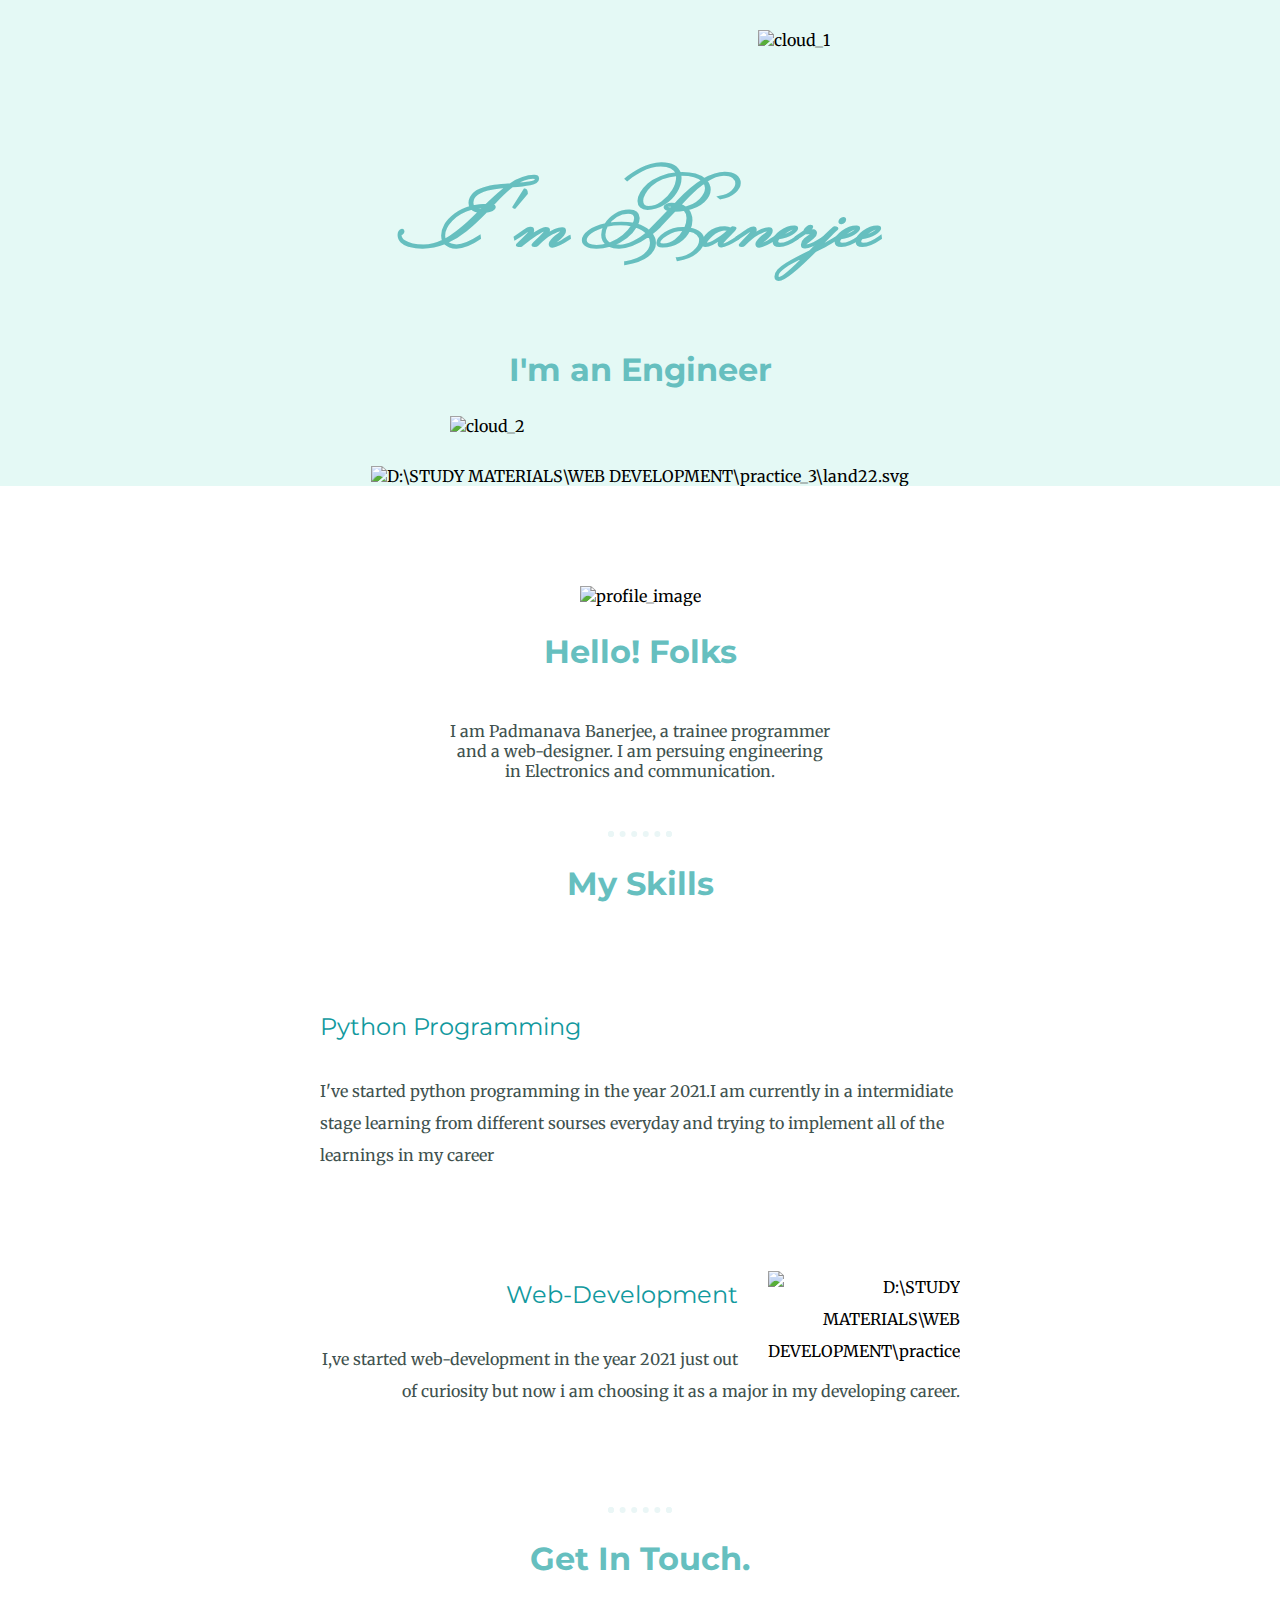
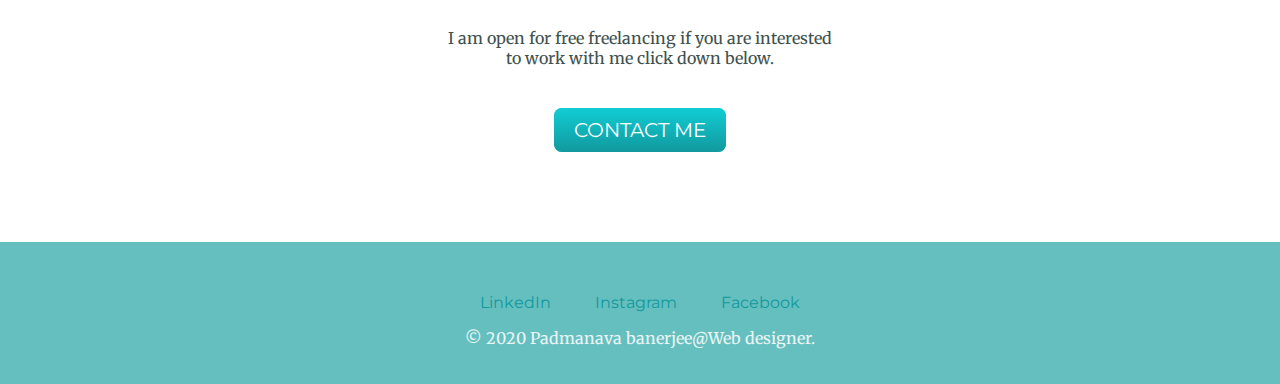
==== index.html @ 213608fd "Update index.html" ====
<!DOCTYPE html>
<html lang="en" dir="ltr">

<head>
  <meta charset="utf-8">
  <title>Mr_Banerjee</title>
  <link rel="stylesheet" href="styles.css">
  <link rel="preconnect" href="https://fonts.googleapis.com">
<link rel="preconnect" href="https://fonts.gstatic.com" crossorigin>
<link href="https://fonts.googleapis.com/css2?family=Merriweather&family=Monsieur+La+Doulaise&family=Montserrat&display=swap" rel="stylesheet">
</head>

<body>
  <div class="upper-compartment">
    <img class="top_cloud" src="D:\STUDY MATERIALS\WEB DEVELOPMENT\practice_3\cloud.png" alt="cloud_1">
    <h1>I'm Banerjee</h1>
    <h2>I'm an Engineer</h2>
    <img class="bottom_cloud" src="D:\STUDY MATERIALS\WEB DEVELOPMENT\practice_3\cloud.png" alt="cloud_2">
    <img class="mountain" alt="D:\STUDY MATERIALS\WEB DEVELOPMENT\practice_3\land22.svg" src="https://web.archive.org/web/20180819202235/http://seanhalpin.io/assets/img/content/home/masthead/land.svg">
  </div>
    <div class="middle_compartment">
      <div class="profile">
        <img class="me" src="D:\STUDY MATERIALS\WEB DEVELOPMENT\practice_3\apple-touch-icon.png" alt="profile_image">
        <h2>Hello! Folks</h2>
        <p class="bio">I am Padmanava Banerjee, a trainee programmer and a web-designer. I am persuing engineering in Electronics and communication.</p>
      </div>
       <hr>
      <div class="My_skills">
        <h2>My Skills</h2>
        <div class="skills_row_1">
          <img class="py_d" src="https://media1.giphy.com/media/KAq5w47R9rmTuvWOWa/200.webp?cid=ecf05e47uizwfgu4tbtfwuw623d7wve5tmrl45kzih86tksw&rid=200.webp&ct=g"  alt="">
          <h3>Python Programming</h3>
          <p>I've started python programming in the year 2021.I am currently in a intermidiate stage learning from different sourses everyday and trying to implement all of the learnings in my career</p>
        </div>
        <div class="skills_row_2">
          <img class="web_d" src="https://cdn1.iconfinder.com/data/icons/web-development-34/128/yumminky_development_27-128.png" alt="D:\STUDY MATERIALS\WEB DEVELOPMENT\practice_3\coding_computer_developer_development_web_icon.html">
          <h3>Web-Development</h3>
          <p>I,ve started web-development in the year 2021 just out of curiosity but now i am choosing it as a major in my developing career. </p>

        </div>

      </div>
      <hr>
      <div class="contact-me">
        <h2>Get In Touch.</h2>
        <p class="contact">I am open for free freelancing if you are interested to work with me click down below.</p>
        <a class="btn" href="mailto:padmanavabanerjee2016@gmail.com">CONTACT ME</a>
      </div>
   </div>


   <div class="bottom-compartment">
     <a class="footer-link" href="https://www.linkedin.com/">LinkedIn</a>
     <a class="footer-link" href="https://www.instagram.com/mr_banerjeeeee/">Instagram</a>
     <a class="footer-link" href="https://www.facebook.com/padmanava.banerjee.7">Facebook</a>
     <p class="copyright">© 2020 Padmanava banerjee@Web designer.</p>
   </div>

</body>

</html>
---- styles.css ----
body{
  margin:0;
  text-align: center;
  font-family: 'Merriweather', serif;
}
hr{
  border: dotted #EAF6F6 6px;
  border-bottom: none;

  width:4%;


}

h1{
  font-size: 90px;
  margin-top: 0;
  font-family: 'Monsieur La Doulaise', cursive;
  color:#66BFBF;

}

h2{
  font-family: 'Montserrat', sans-serif;
  font-size: 2rem;
  color:#66BFBF;


}
h3{
  font-family: 'Montserrat', sans-serif;
  font-size: 1.5rem;
  color:#11999E;
  font-weight: normal;
}

a{
  color:#11999E;
  font-family: 'Montserrat', sans-serif;
  text-decoration: none;
  margin:10px 20px;
}
a:hover{
  color: #EAF6F6;
}
p{
  color:#40514E
}


.bio{
  width:30%;
  margin:50px auto;
}
.py_d{
  float:left;
  margin-right:30px;
}

.web_d{
  width: 30%;
  float: right;
  margin-left: 30px;
}

.skills_row_1{
  width: 50%;
  margin:100px auto 100px auto;
  text-align: left;
  line-height: 2;
}
.skills_row_2{
  width: 50%;
  margin:100px auto 100px auto;
  text-align: right;
  line-height: 2;
}
.upper-compartment{
  position:relative;
  padding-top:  150px;
  background-color: #E4F9F5;

}

.middle_compartment{
margin:100px 0;
}

.bottom-compartment{
  background-color: #66BFBF;
  padding:50px 0 20px;
}

.top_cloud{
  position: absolute;
  right:450px;
  top:30px;
}
.bottom_cloud{
  position:absolute;
  left:450px;
}

.mountain{
width: 80%;
margin-top: 50px;
}
.copyright{
  color:#EAF6F6;
}

.contact{
  width:30%;
  margin:50px auto;
}

.btn {
  background: #11CDD4;
  background-image: -webkit-linear-gradient(top, #11CDD4, #11999E);
  background-image: -moz-linear-gradient(top, #11CDD4, #11999E);
  background-image: -ms-linear-gradient(top, #11CDD4, #11999E);
  background-image: -o-linear-gradient(top, #11CDD4, #11999E);
  background-image: linear-gradient(to bottom, #11CDD4, #11999E);
  -webkit-border-radius: 8;
  -moz-border-radius: 8;
  border-radius: 8px;
  font-family: 'Montserrat', sans-serif;
  color: #ffffff;
  font-size: 20px;
  padding: 10px 20px 10px 20px;
  text-decoration: none;
}

.btn:hover {
  background: #30E3CB;
  background-image: -webkit-linear-gradient(top, #30E3CB, #2BC48D);
  background-image: -moz-linear-gradient(top, #30E3CB, #2BC48D);
  background-image: -ms-linear-gradient(top, #30E3CB, #2BC48D);
  background-image: -o-linear-gradient(top, #30E3CB, #2BC48D);
  background-image: linear-gradient(to bottom, #30E3CB, #2BC48D);
  text-decoration: none;
}
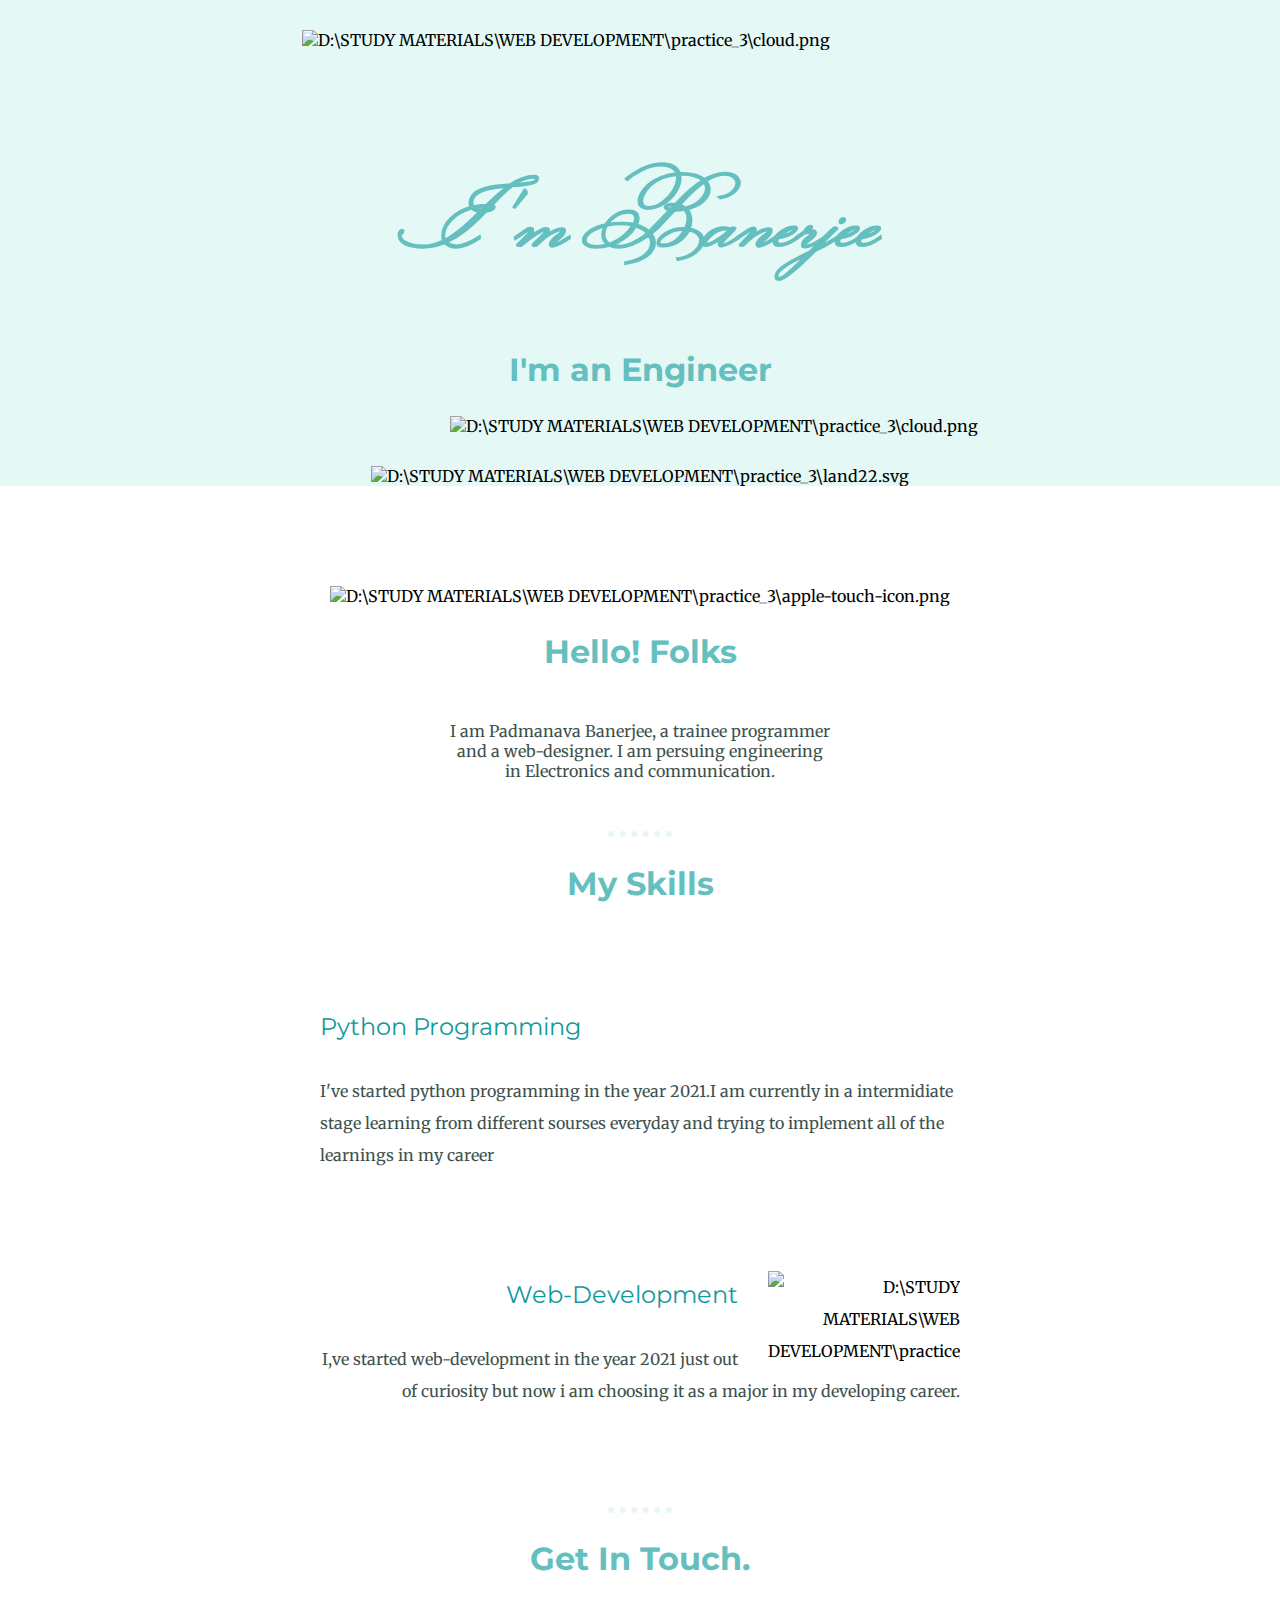
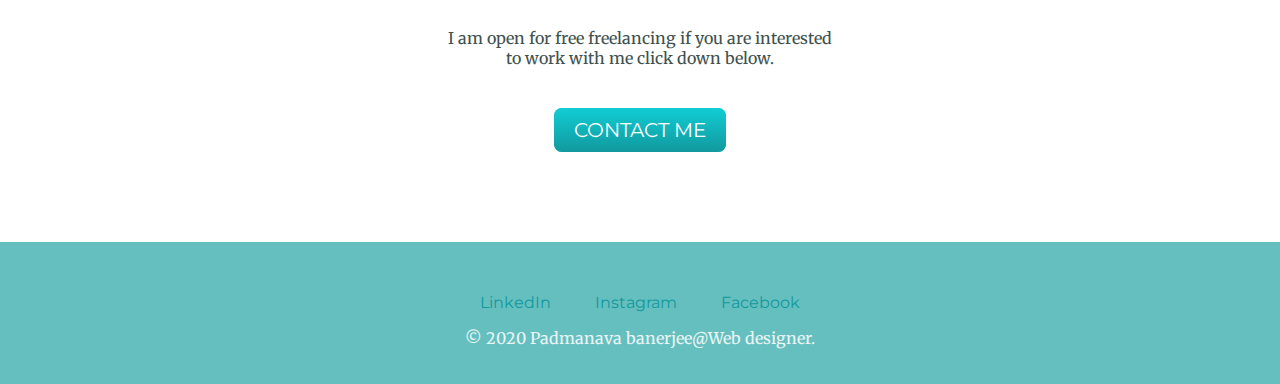
==== commit d8eeba98: "Update index.html" ====
--- a/index.html
+++ b/index.html
@@ -12,15 +12,15 @@
 
 <body>
   <div class="upper-compartment">
-    <img class="top_cloud" src="D:\STUDY MATERIALS\WEB DEVELOPMENT\practice_3\cloud.png" alt="cloud_1">
+    <img class="top_cloud" alt="D:\STUDY MATERIALS\WEB DEVELOPMENT\practice_3\cloud.png" src="https://ibb.co/BgJB5nB">
     <h1>I'm Banerjee</h1>
     <h2>I'm an Engineer</h2>
-    <img class="bottom_cloud" src="D:\STUDY MATERIALS\WEB DEVELOPMENT\practice_3\cloud.png" alt="cloud_2">
+    <img class="bottom_cloud" alt="D:\STUDY MATERIALS\WEB DEVELOPMENT\practice_3\cloud.png" src="https://ibb.co/BgJB5nB">
     <img class="mountain" alt="D:\STUDY MATERIALS\WEB DEVELOPMENT\practice_3\land22.svg" src="https://web.archive.org/web/20180819202235/http://seanhalpin.io/assets/img/content/home/masthead/land.svg">
   </div>
     <div class="middle_compartment">
       <div class="profile">
-        <img class="me" src="D:\STUDY MATERIALS\WEB DEVELOPMENT\practice_3\apple-touch-icon.png" alt="profile_image">
+        <img class="me" alt="D:\STUDY MATERIALS\WEB DEVELOPMENT\practice_3\apple-touch-icon.png" src="https://ibb.co/vXVKynK">
         <h2>Hello! Folks</h2>
         <p class="bio">I am Padmanava Banerjee, a trainee programmer and a web-designer. I am persuing engineering in Electronics and communication.</p>
       </div>
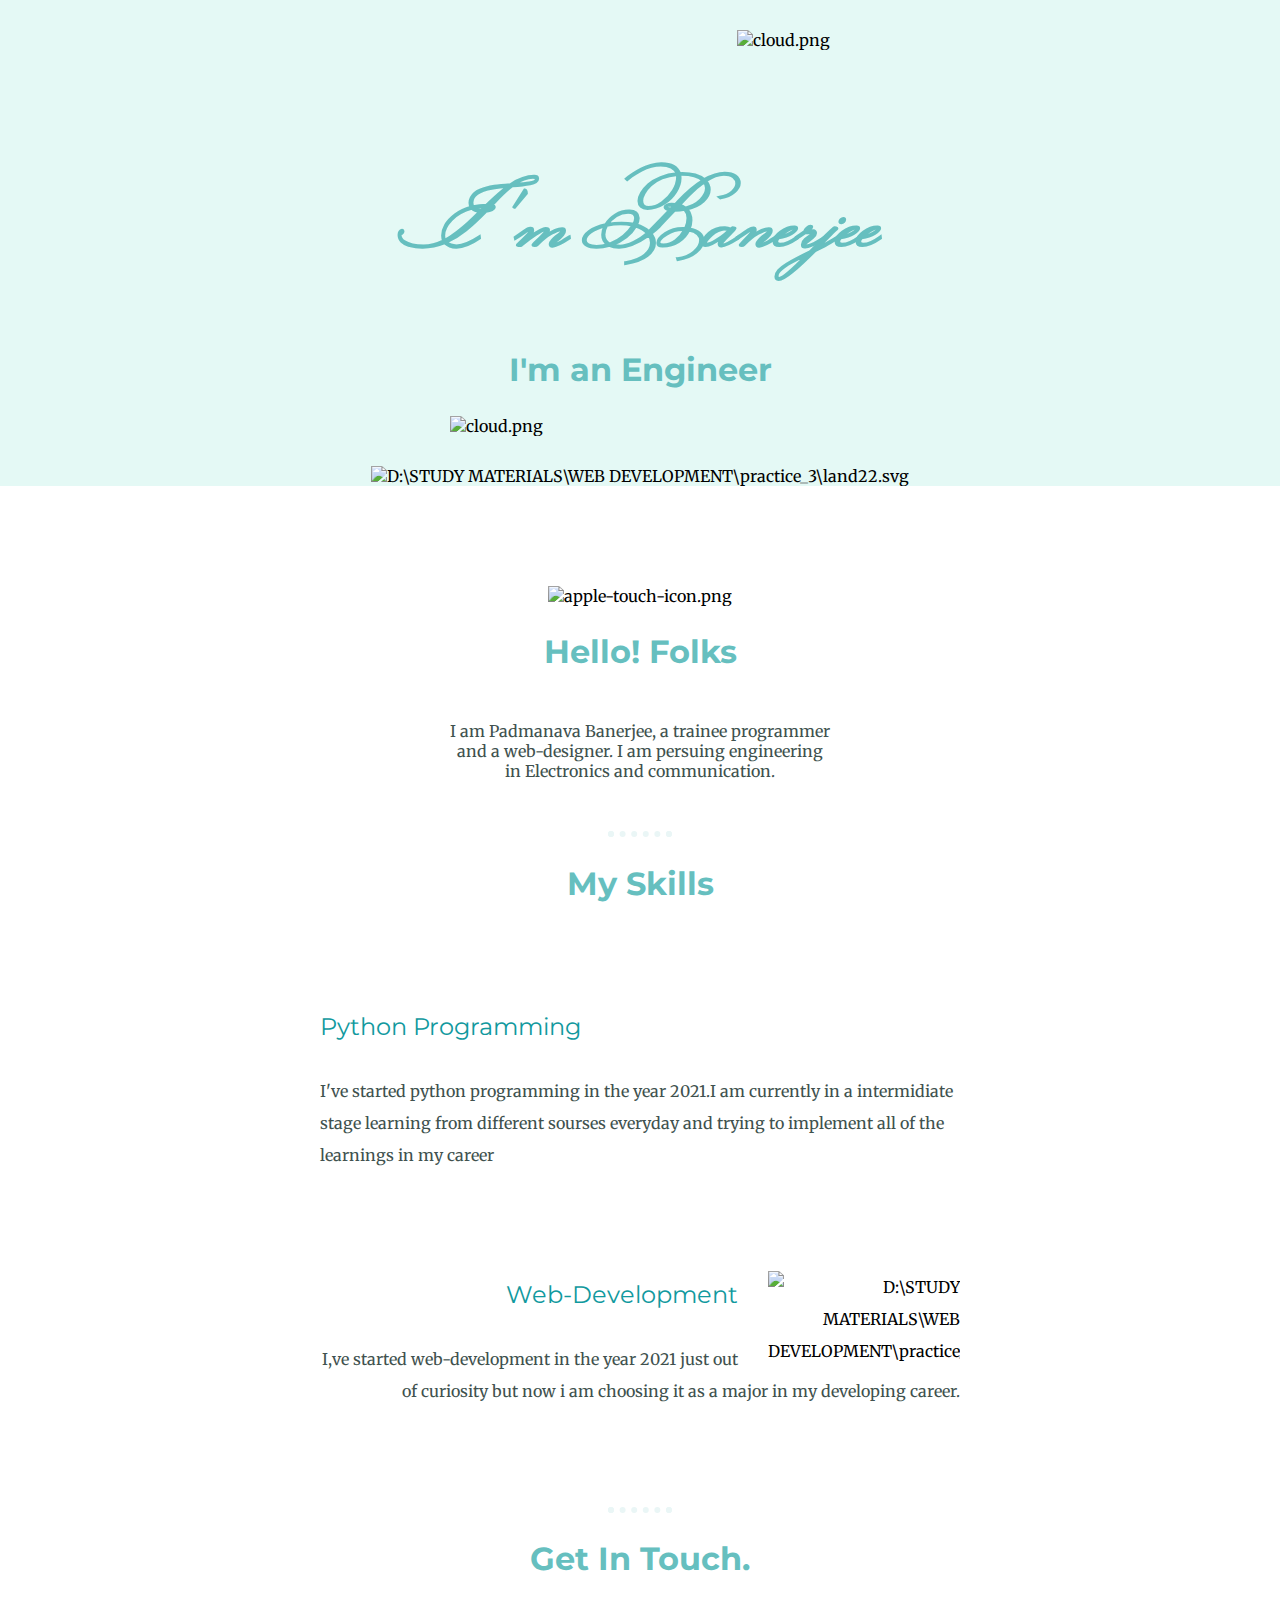
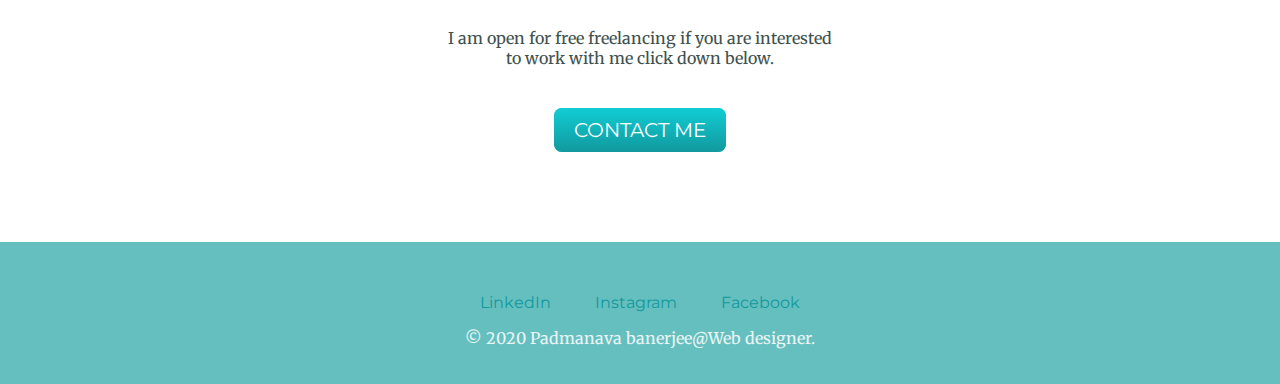
==== commit fc3a65cd: "Update index.html" ====
--- a/index.html
+++ b/index.html
@@ -12,15 +12,15 @@
 
 <body>
   <div class="upper-compartment">
-    <img class="top_cloud" alt="D:\STUDY MATERIALS\WEB DEVELOPMENT\practice_3\cloud.png" src="https://ibb.co/BgJB5nB">
+    <img class="top_cloud" alt="cloud.png" src="https://github.com/Banerjeehub/project_ii/blob/main/cloud.png?raw=true">
     <h1>I'm Banerjee</h1>
     <h2>I'm an Engineer</h2>
-    <img class="bottom_cloud" alt="D:\STUDY MATERIALS\WEB DEVELOPMENT\practice_3\cloud.png" src="https://ibb.co/BgJB5nB">
+    <img class="bottom_cloud" alt="cloud.png" src="https://github.com/Banerjeehub/project_ii/blob/main/cloud.png?raw=true">
     <img class="mountain" alt="D:\STUDY MATERIALS\WEB DEVELOPMENT\practice_3\land22.svg" src="https://web.archive.org/web/20180819202235/http://seanhalpin.io/assets/img/content/home/masthead/land.svg">
   </div>
     <div class="middle_compartment">
       <div class="profile">
-        <img class="me" alt="D:\STUDY MATERIALS\WEB DEVELOPMENT\practice_3\apple-touch-icon.png" src="https://ibb.co/vXVKynK">
+        <img class="me" alt="apple-touch-icon.png" src="https://ibb.co/vXVKynK">
         <h2>Hello! Folks</h2>
         <p class="bio">I am Padmanava Banerjee, a trainee programmer and a web-designer. I am persuing engineering in Electronics and communication.</p>
       </div>
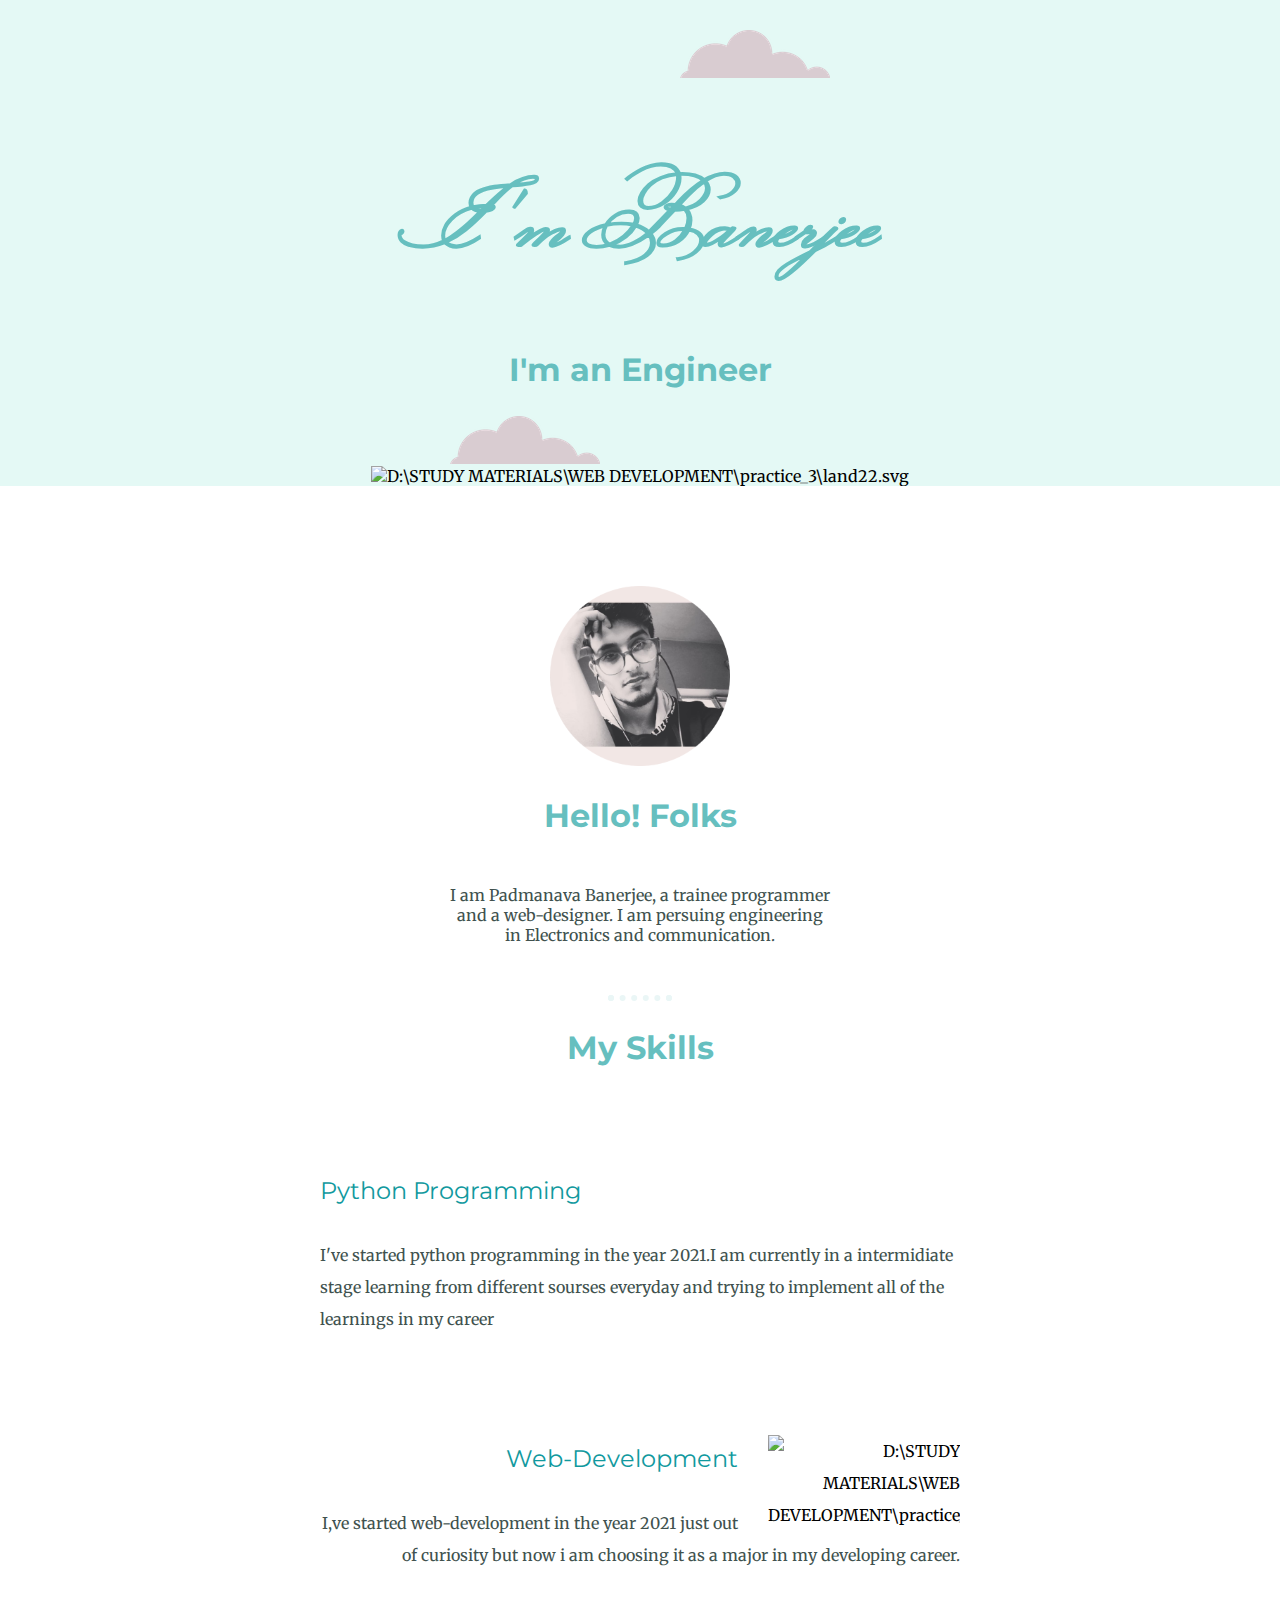
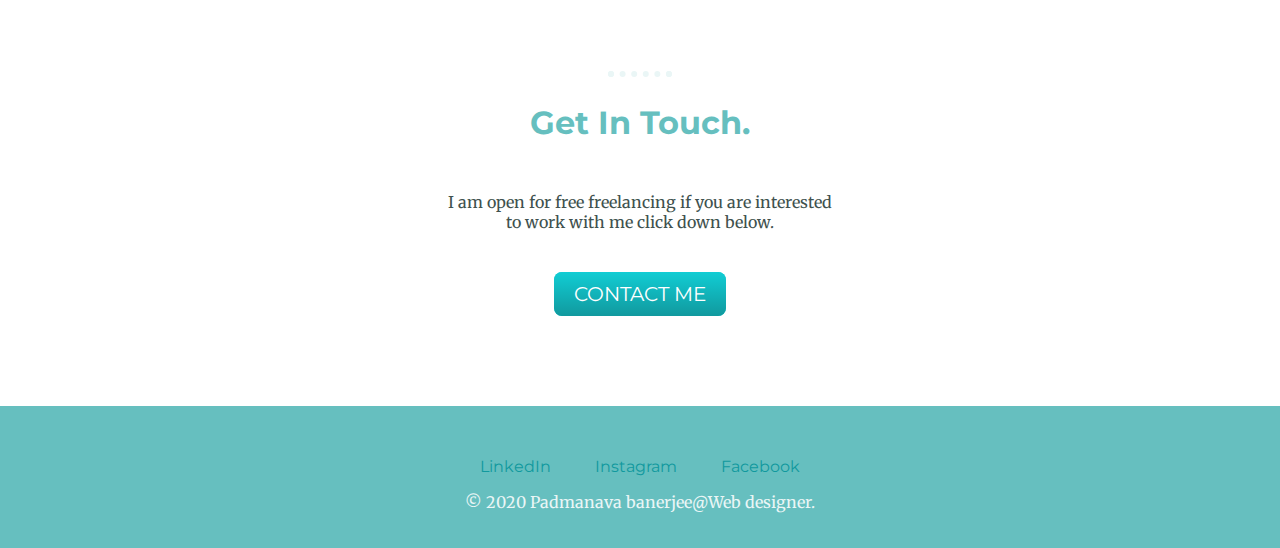
==== commit a44ee46e: "Update index.html" ====
--- a/index.html
+++ b/index.html
@@ -12,15 +12,15 @@
 
 <body>
   <div class="upper-compartment">
-    <img class="top_cloud" alt="cloud.png" src="https://github.com/Banerjeehub/project_ii/blob/main/cloud.png?raw=true">
+    <img class="top_cloud" src="cloud.png" alt="https://github.com/Banerjeehub/project_ii/blob/main/cloud.png?raw=true">
     <h1>I'm Banerjee</h1>
     <h2>I'm an Engineer</h2>
-    <img class="bottom_cloud" alt="cloud.png" src="https://github.com/Banerjeehub/project_ii/blob/main/cloud.png?raw=true">
+    <img class="bottom_cloud" src="cloud.png" alt="https://github.com/Banerjeehub/project_ii/blob/main/cloud.png?raw=true">
     <img class="mountain" alt="D:\STUDY MATERIALS\WEB DEVELOPMENT\practice_3\land22.svg" src="https://web.archive.org/web/20180819202235/http://seanhalpin.io/assets/img/content/home/masthead/land.svg">
   </div>
     <div class="middle_compartment">
       <div class="profile">
-        <img class="me" alt="apple-touch-icon.png" src="https://ibb.co/vXVKynK">
+        <img class="me" src="apple-touch-icon.png" alt="https://ibb.co/vXVKynK">
         <h2>Hello! Folks</h2>
         <p class="bio">I am Padmanava Banerjee, a trainee programmer and a web-designer. I am persuing engineering in Electronics and communication.</p>
       </div>
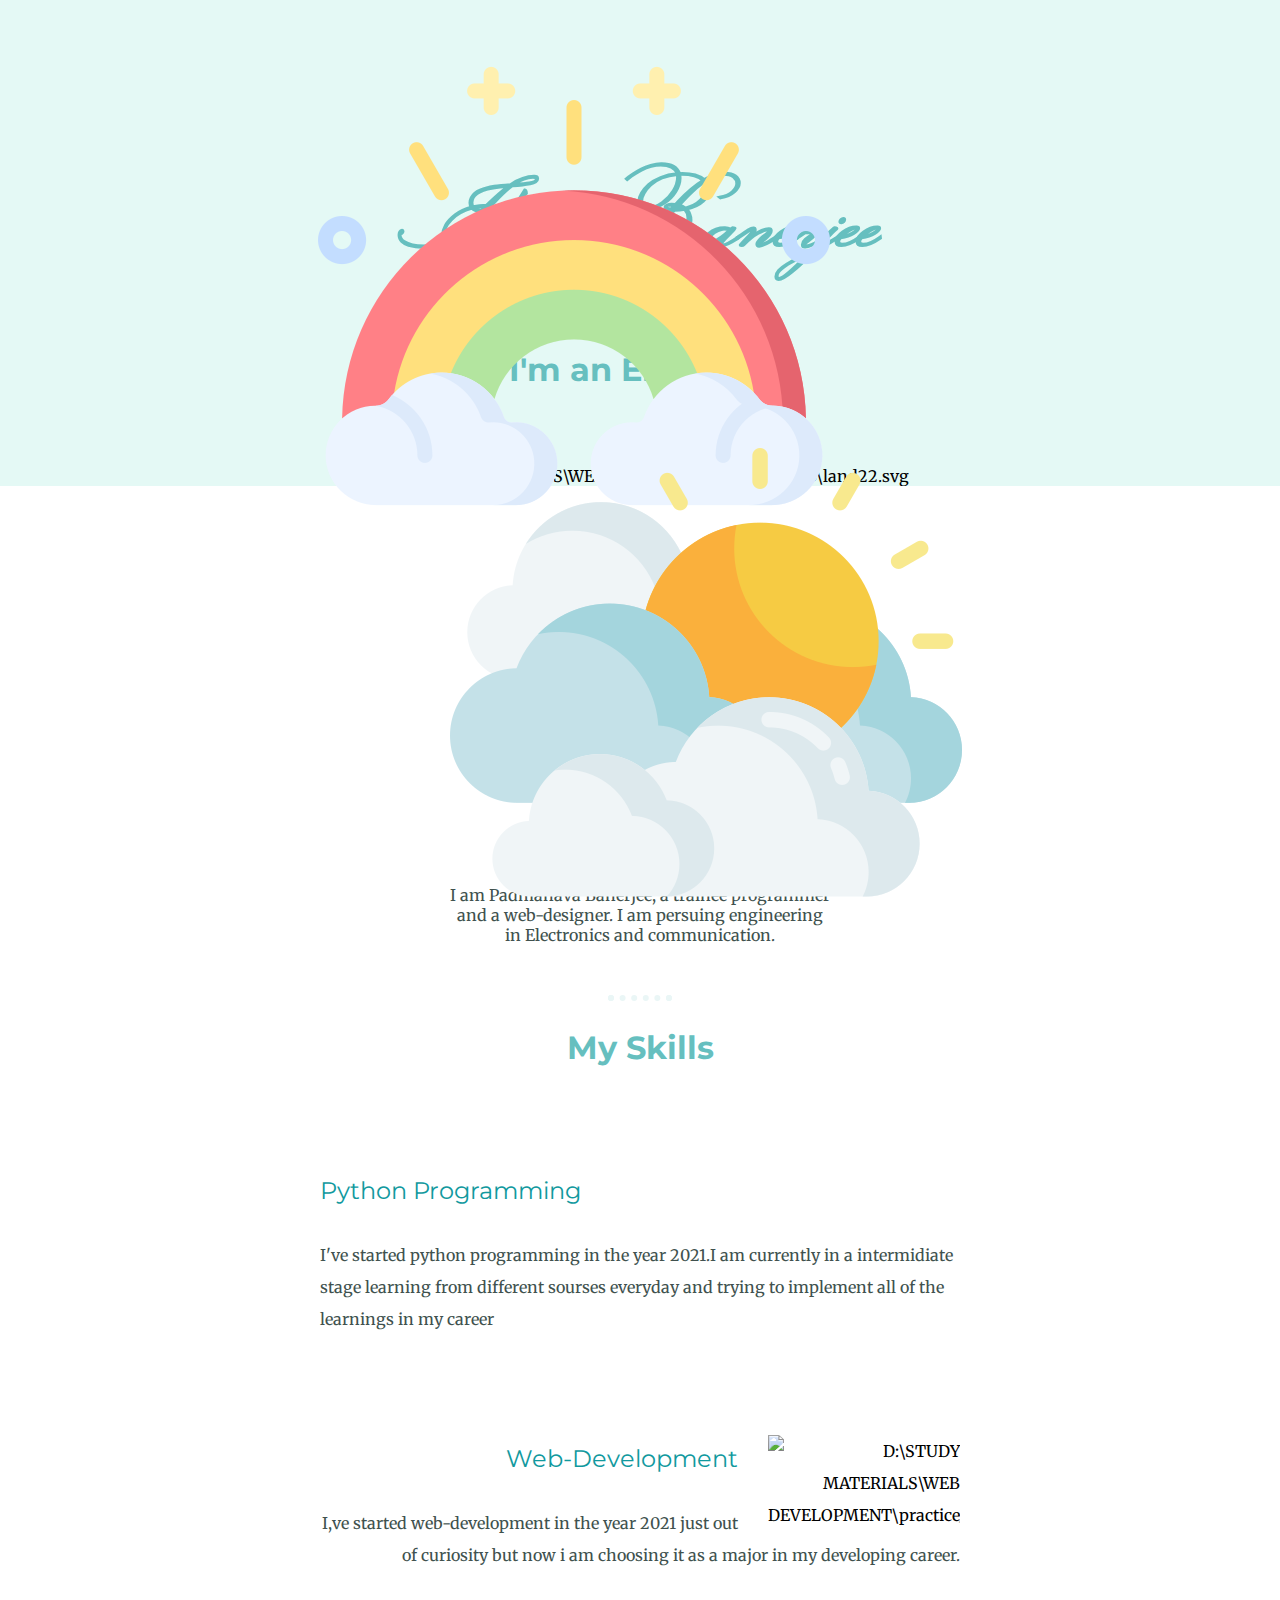
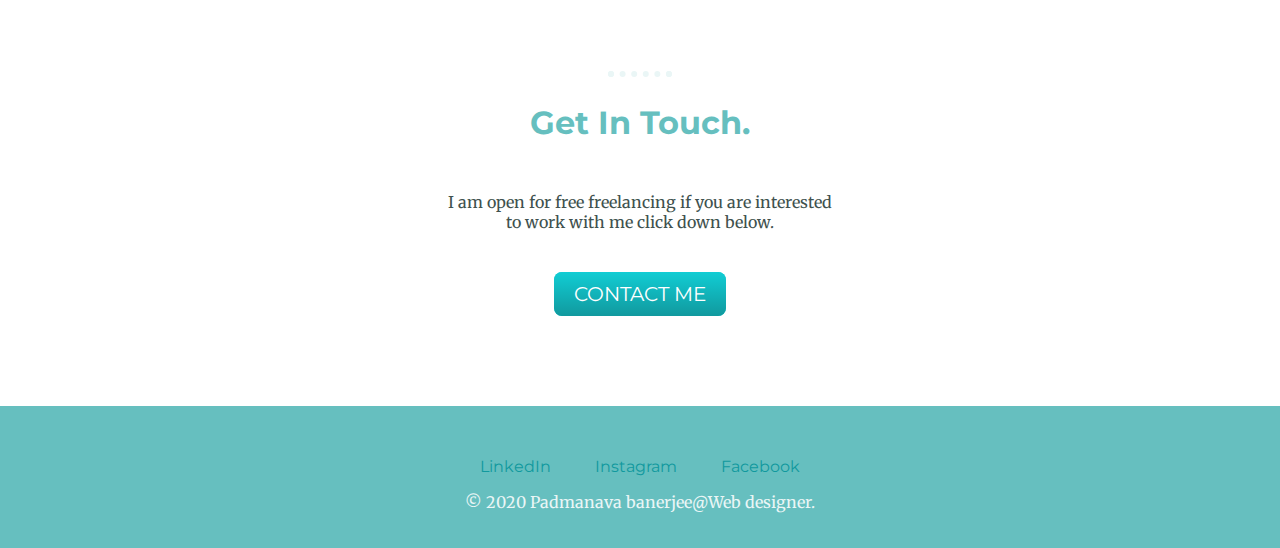
==== commit 1dbc1d55: "Update index.html" ====
--- a/index.html
+++ b/index.html
@@ -4,6 +4,7 @@
 <head>
   <meta charset="utf-8">
   <title>Mr_Banerjee</title>
+  <link rel="icon" href="favicon (1).ico">
   <link rel="stylesheet" href="styles.css">
   <link rel="preconnect" href="https://fonts.googleapis.com">
 <link rel="preconnect" href="https://fonts.gstatic.com" crossorigin>
@@ -12,10 +13,10 @@
 
 <body>
   <div class="upper-compartment">
-    <img class="top_cloud" src="cloud.png" alt="https://github.com/Banerjeehub/project_ii/blob/main/cloud.png?raw=true">
+    <img class="top_cloud" src="rainbow.png" alt="https://cdn-icons-png.flaticon.com/128/3026/3026293.png">
     <h1>I'm Banerjee</h1>
     <h2>I'm an Engineer</h2>
-    <img class="bottom_cloud" src="cloud.png" alt="https://github.com/Banerjeehub/project_ii/blob/main/cloud.png?raw=true">
+   <img class="bottom_cloud" src="cloudy.png" alt="https://cdn-icons-png.flaticon.com/128/1146/1146869.png">
     <img class="mountain" alt="D:\STUDY MATERIALS\WEB DEVELOPMENT\practice_3\land22.svg" src="https://web.archive.org/web/20180819202235/http://seanhalpin.io/assets/img/content/home/masthead/land.svg">
   </div>
     <div class="middle_compartment">
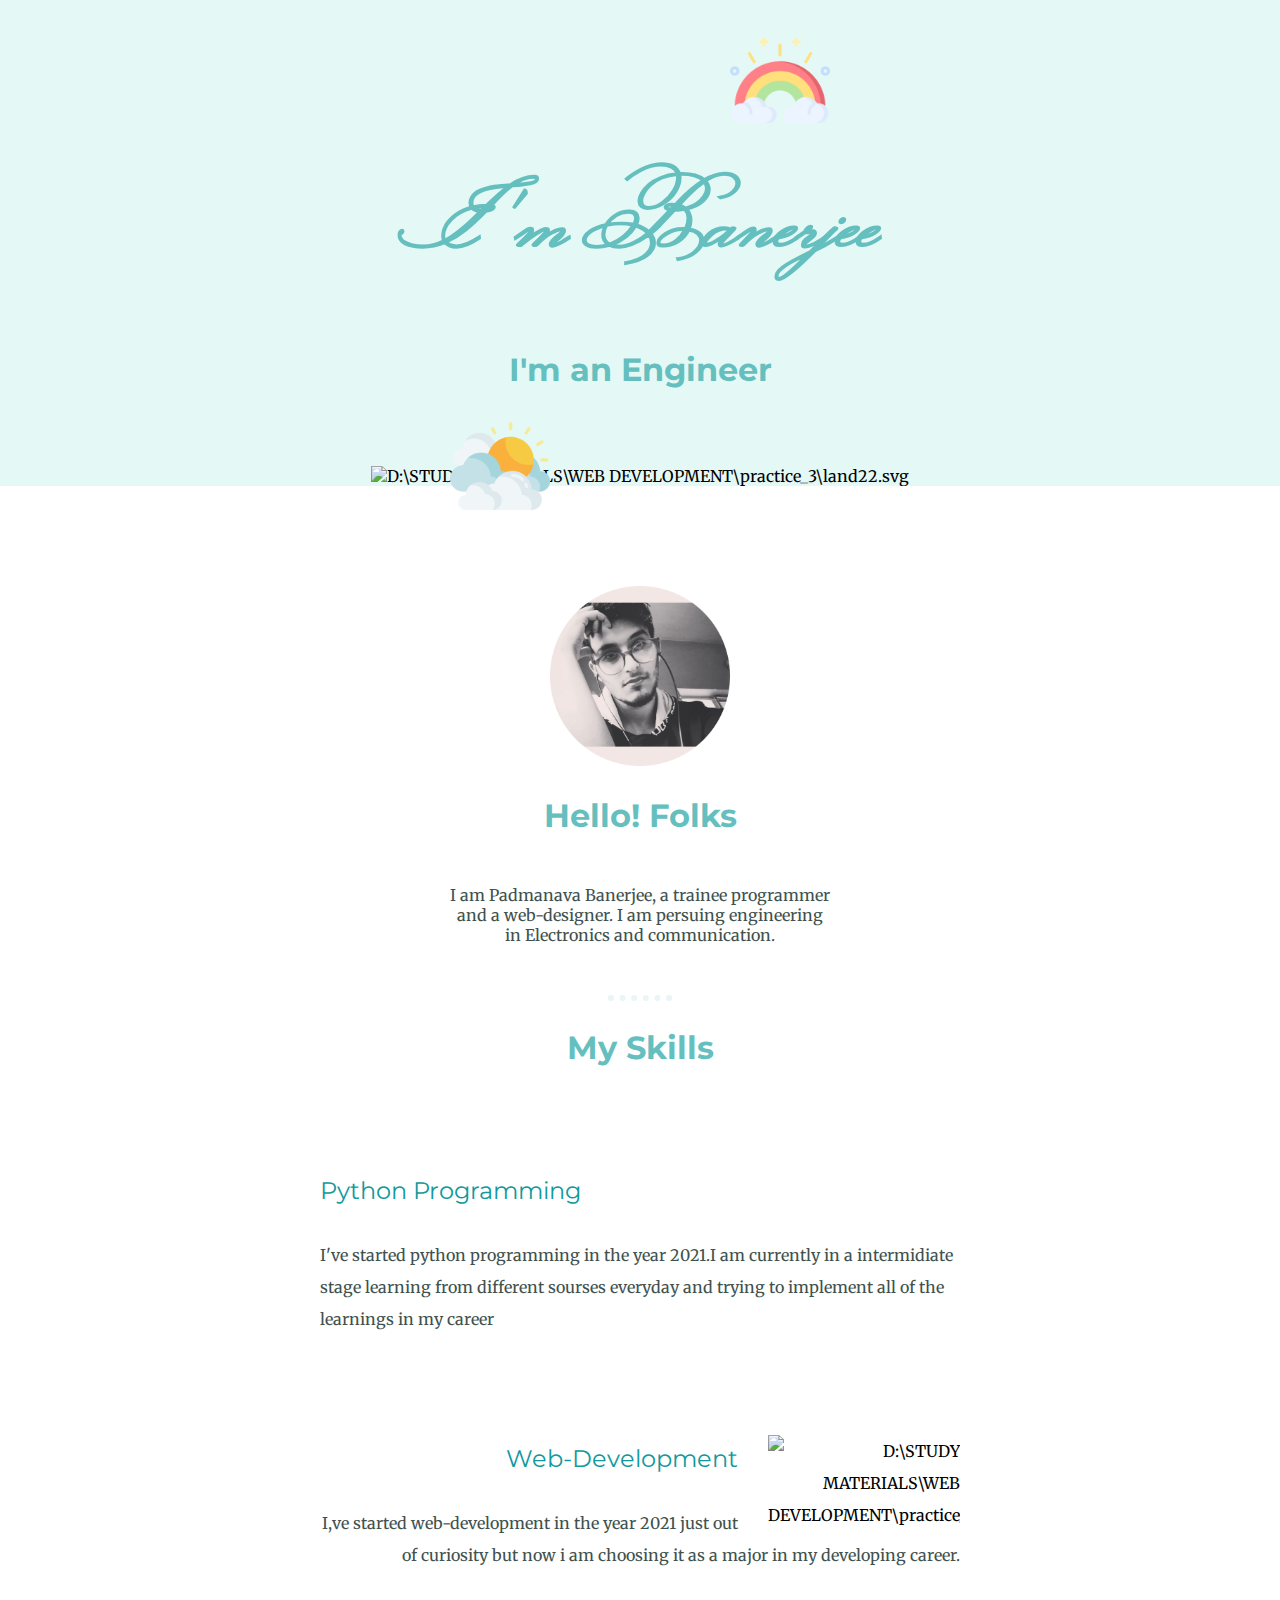
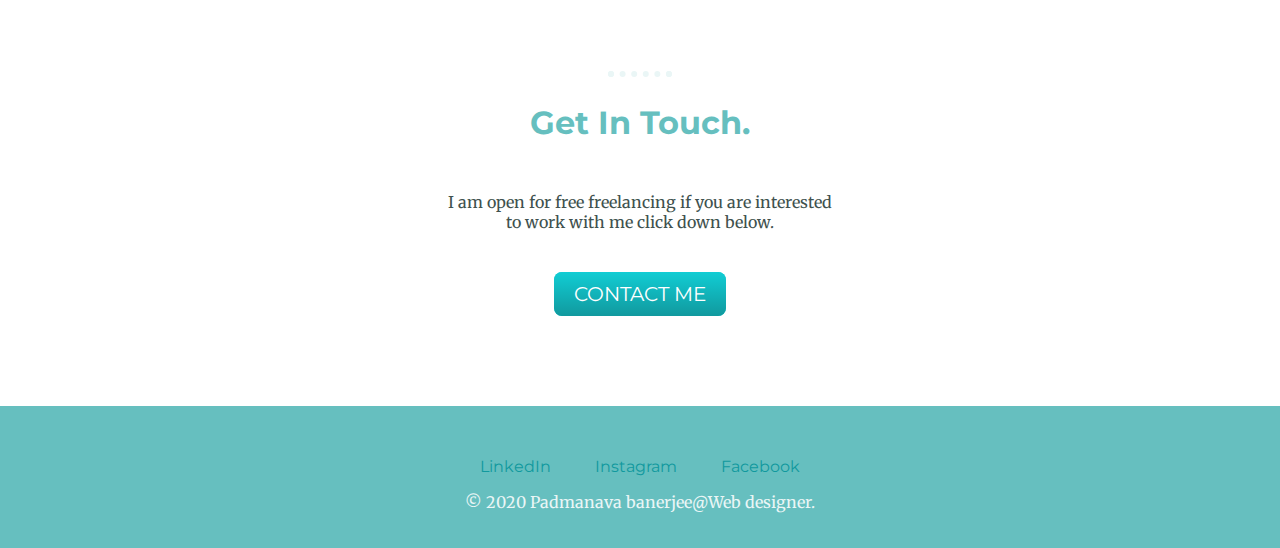
==== commit 5c5209d8: "Update index.html" ====
--- a/index.html
+++ b/index.html
@@ -51,7 +51,7 @@
 
 
    <div class="bottom-compartment">
-     <a class="footer-link" href="https://www.linkedin.com/">LinkedIn</a>
+     <a class="footer-link" href="https://www.linkedin.com/in/mrbanerjee21/">LinkedIn</a>
      <a class="footer-link" href="https://www.instagram.com/mr_banerjeeeee/">Instagram</a>
      <a class="footer-link" href="https://www.facebook.com/padmanava.banerjee.7">Facebook</a>
      <p class="copyright">© 2020 Padmanava banerjee@Web designer.</p>
--- a/styles.css
+++ b/styles.css
@@ -95,10 +95,12 @@
   position: absolute;
   right:450px;
   top:30px;
+  width:100px;
 }
 .bottom_cloud{
   position:absolute;
   left:450px;
+  width:100px;
 }
 
 .mountain{
